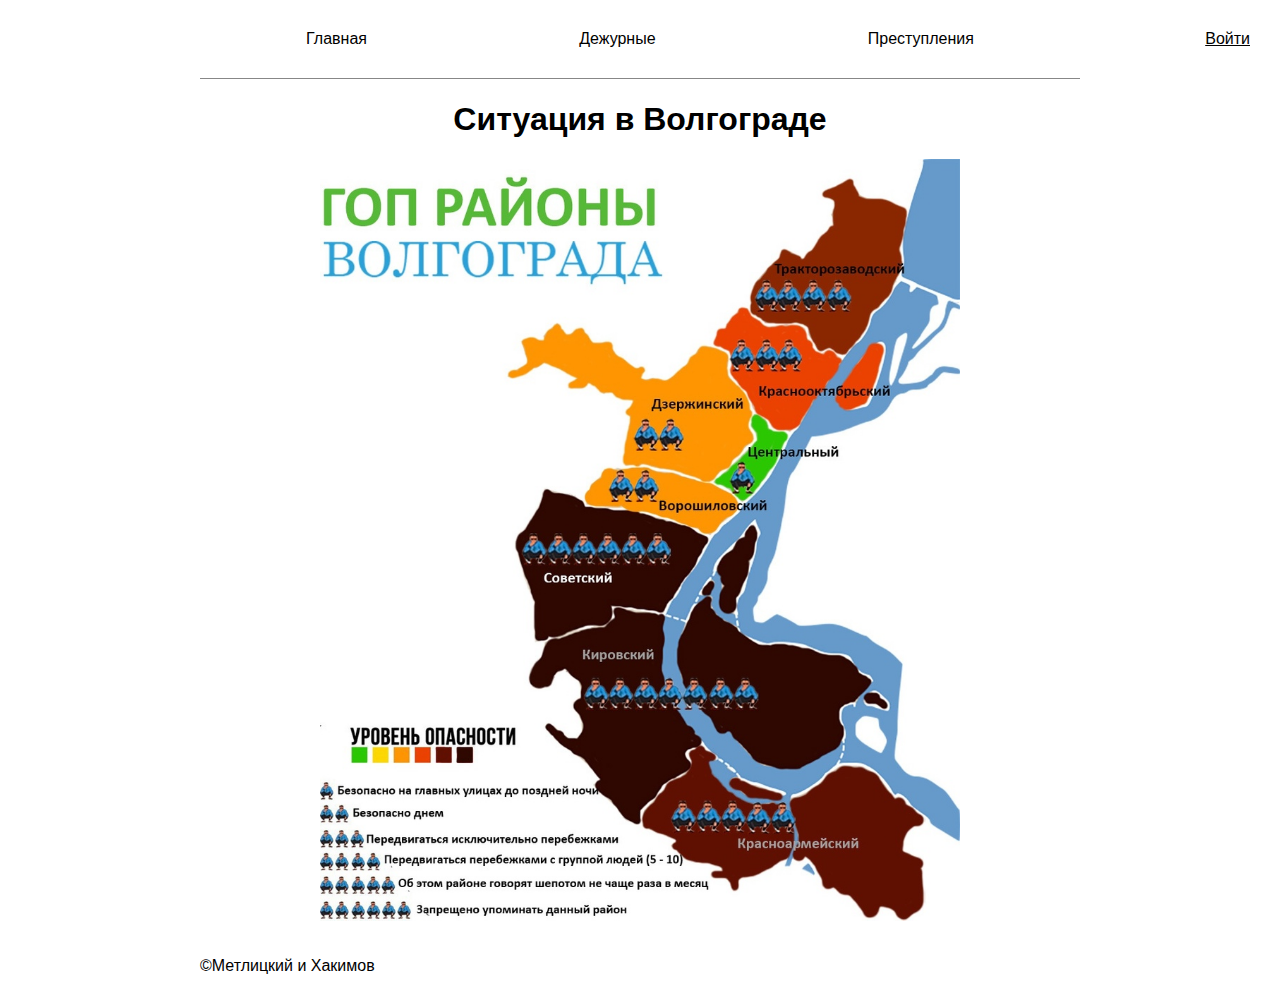
==== index.html @ fe366c43 "front + clientside validation" ====
<!DOCTYPE html>
<html lang="ru">
<head>
    <meta charset="UTF-8">
    <title>МВД Волгограда</title>
    <link rel="stylesheet" href="vendor/normalize.css">
    <link rel="stylesheet" href="pages/index.css">
</head>
<body>
<div class="page">
    <a class="authentific" href="authpage.html">Войти</a>
    <header class="header">
        <a class="header__link" href="index.html">Главная</a>
        <a class="header__link" href="swat.html">Дежурные</a>
        <a class="header__link" href="crimes.html">Преступления</a>
    </header>
    <main class="main">
        <h1 class="main__info">Ситуация в Волгограде</h1>
        <img class="main__photo" src="images/volgograd.jpg">
    </main>
    <footer class="footer">
        <p class="footer__copyright">&copy;Метлицкий и Хакимов</p>
    </footer>
</div>
</body>
</html>
---- pages/index.css ----
@import url(../blocks/page/page.css);
@import url(../blocks/authentific/authentific.css);
@import url(../blocks/header/header.css);
@import url(../blocks/header/__link/header__link.css);

@import url(../blocks/main/main.css);
@import url(../blocks/main/__photo/main__photo.css);
@import url(../blocks/main/__info/main__info.css);

@import url(../blocks/footer/footer.css);
@import url(../blocks/footer/__copyright/footer__copyright.css);
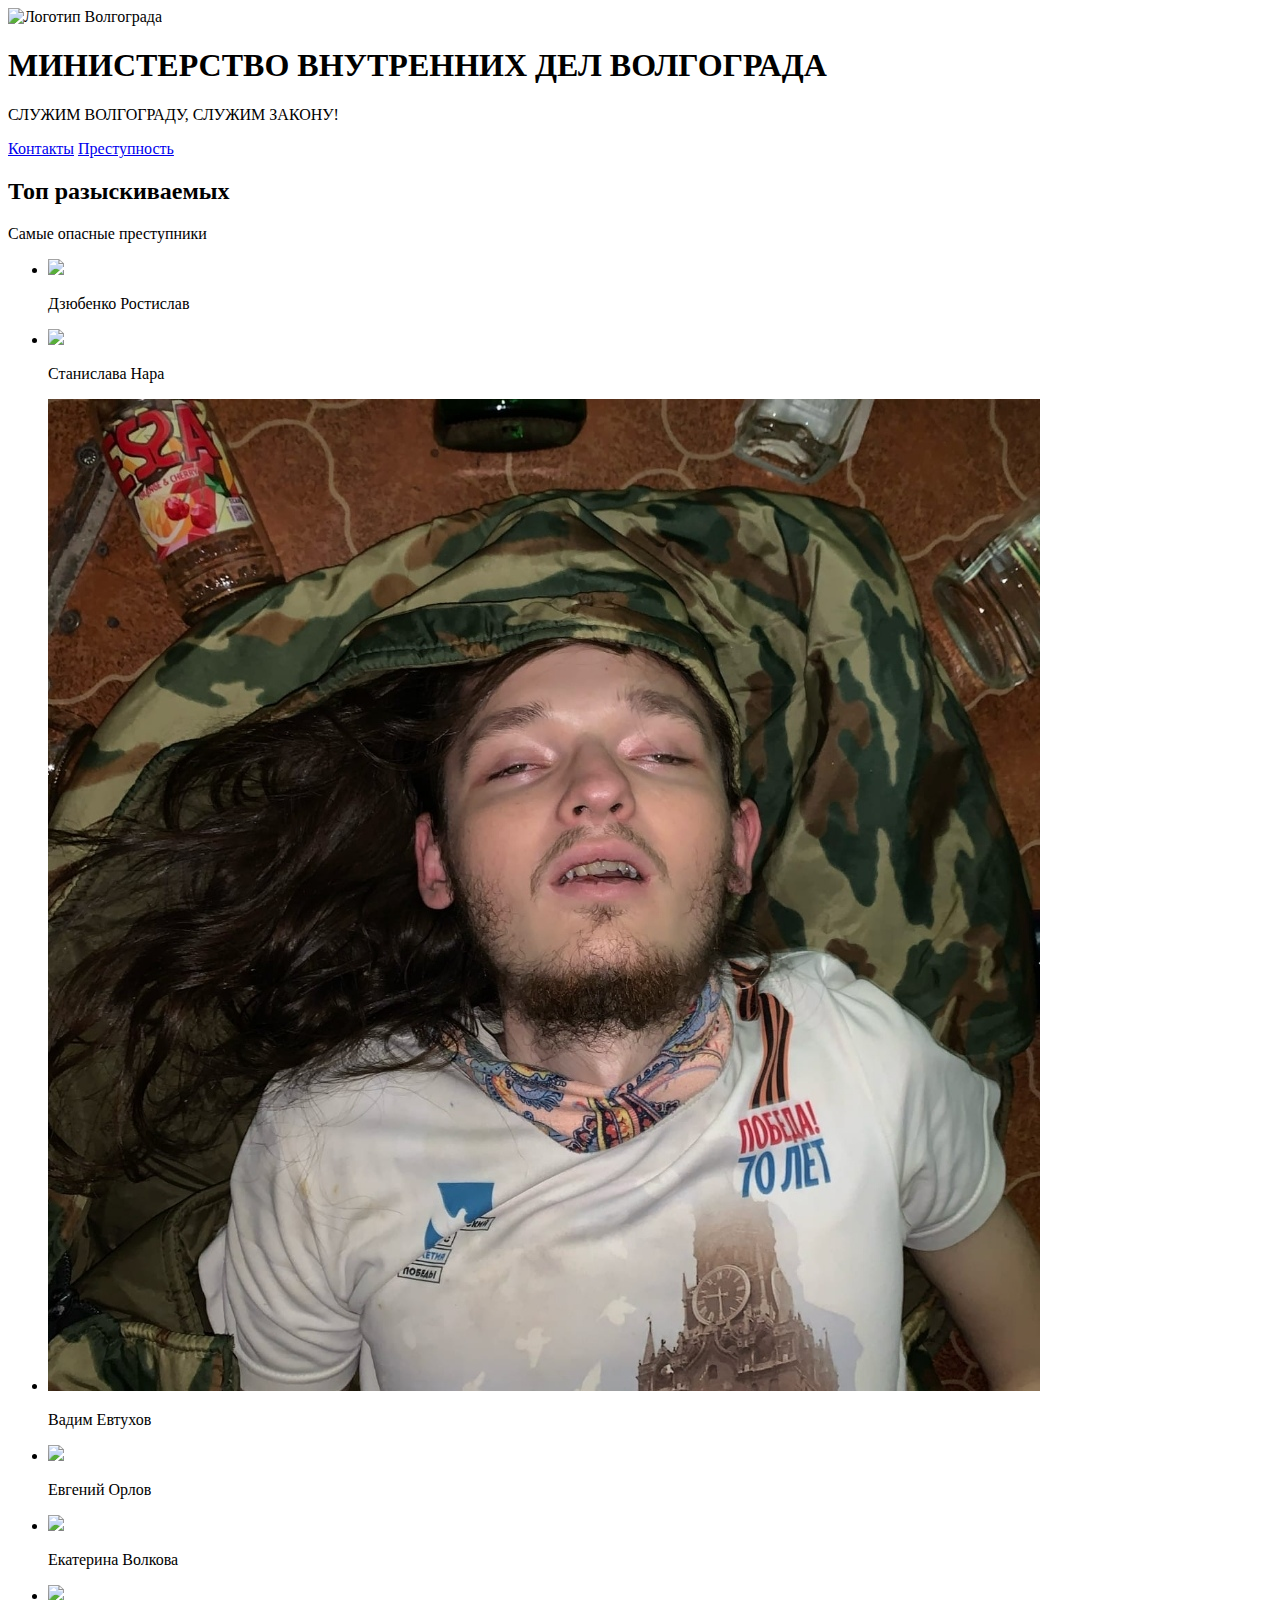
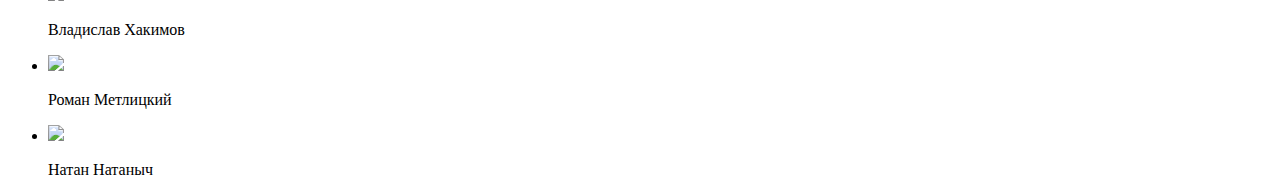
==== commit 85e31290: "Add files via upload" ====
--- a/index.html
+++ b/index.html
@@ -1,26 +1,67 @@
 <!DOCTYPE html>
-<html lang="ru">
+<html lang="en">
 <head>
-    <meta charset="UTF-8">
-    <title>МВД Волгограда</title>
-    <link rel="stylesheet" href="vendor/normalize.css">
-    <link rel="stylesheet" href="pages/index.css">
+  <meta charset="UTF-8">
+  <meta name="viewport" content="width=device-width, initial-scale=1, shrink-to-fit=no">
+  <title>МВД Волгограда</title>
+  <link rel="stylesheet" href="https://stackpath.bootstrapcdn.com/bootstrap/4.5.0/css/bootstrap.min.css" integrity="sha384-9aIt2nRpC12Uk9gS9baDl411NQApFmC26EwAOH8WgZl5MYYxFfc+NcPb1dKGj7Sk" crossorigin="anonymous">
+  <link rel="stylesheet" href="styles/style.css">
+  <link rel="shortcut icon" href="images/logo.png" type="image/x-icon">
 </head>
 <body>
-<div class="page">
-    <a class="authentific" href="authpage.html">Войти</a>
-    <header class="header">
-        <a class="header__link" href="index.html">Главная</a>
-        <a class="header__link" href="swat.html">Дежурные</a>
-        <a class="header__link" href="crimes.html">Преступления</a>
-    </header>
-    <main class="main">
-        <h1 class="main__info">Ситуация в Волгограде</h1>
-        <img class="main__photo" src="images/volgograd.jpg">
-    </main>
-    <footer class="footer">
-        <p class="footer__copyright">&copy;Метлицкий и Хакимов</p>
-    </footer>
-</div>
+    <div class="page">
+
+      <header class="header">
+        <img class="logo logo__place_header" alt="Логотип Волгограда" src="images/logo.png">
+        <div class="header__info">
+          <h1 class="header__title">МИНИСТЕРСТВО ВНУТРЕННИХ ДЕЛ ВОЛГОГРАДА</h1>
+          <p class="header__phrase">СЛУЖИМ ВОЛГОГРАДУ, СЛУЖИМ ЗАКОНУ!</p>
+        </div>
+      </header>
+
+      <nav class="nav">
+        <a href="contacts/contact.html" class="nav__link">Контакты</a>
+        <a href="crime/crime.html" class="nav__link">Преступность</a>
+      </nav>
+
+      <section class="crimes">
+        <h2 class="section-title">Топ разыскиваемых</h2>
+        <p class="section-subtitle">Самые опасные преступники</p>
+        <ul class="table">
+          <li class="table__cell">
+            <img class="table__picture" src="images/rost.jpg">
+            <p class="table__text">Дзюбенко Ростислав</p>
+          </li>
+          <li class="table__cell">
+            <img class="table__picture" src="images/kate.jpg">
+            <p class="table__text">Станислава Нара</p>
+          </li>
+          <li class="table__cell">
+            <img class="table__picture" src="images/vadim.jpg">
+            <p class="table__text">Вадим Евтухов</p>
+          </li>
+          <li class="table__cell">
+            <img class="table__picture" src="images/jenya.jpg">
+            <p class="table__text">Евгений Орлов</p>
+          </li>
+          <li class="table__cell">
+            <img class="table__picture" src="images/kateV.jpg">
+            <p class="table__text">Екатерина Волкова</p>
+          </li>
+          <li class="table__cell">
+            <img class="table__picture" src="images/vlad.png">
+            <p class="table__text">Владислав Хакимов</p>
+          </li>
+          <li class="table__cell">
+            <img class="table__picture" src="images/cyborg.jpg">
+            <p class="table__text">Роман Метлицкий</p>
+          </li>
+          <li class="table__cell">
+            <img class="table__picture" src="images/natan.jpg">
+            <p class="table__text">Натан Натаныч</p>
+          </li>
+        </ul>
+      </section>
+    </div>
 </body>
-</html>+</html>
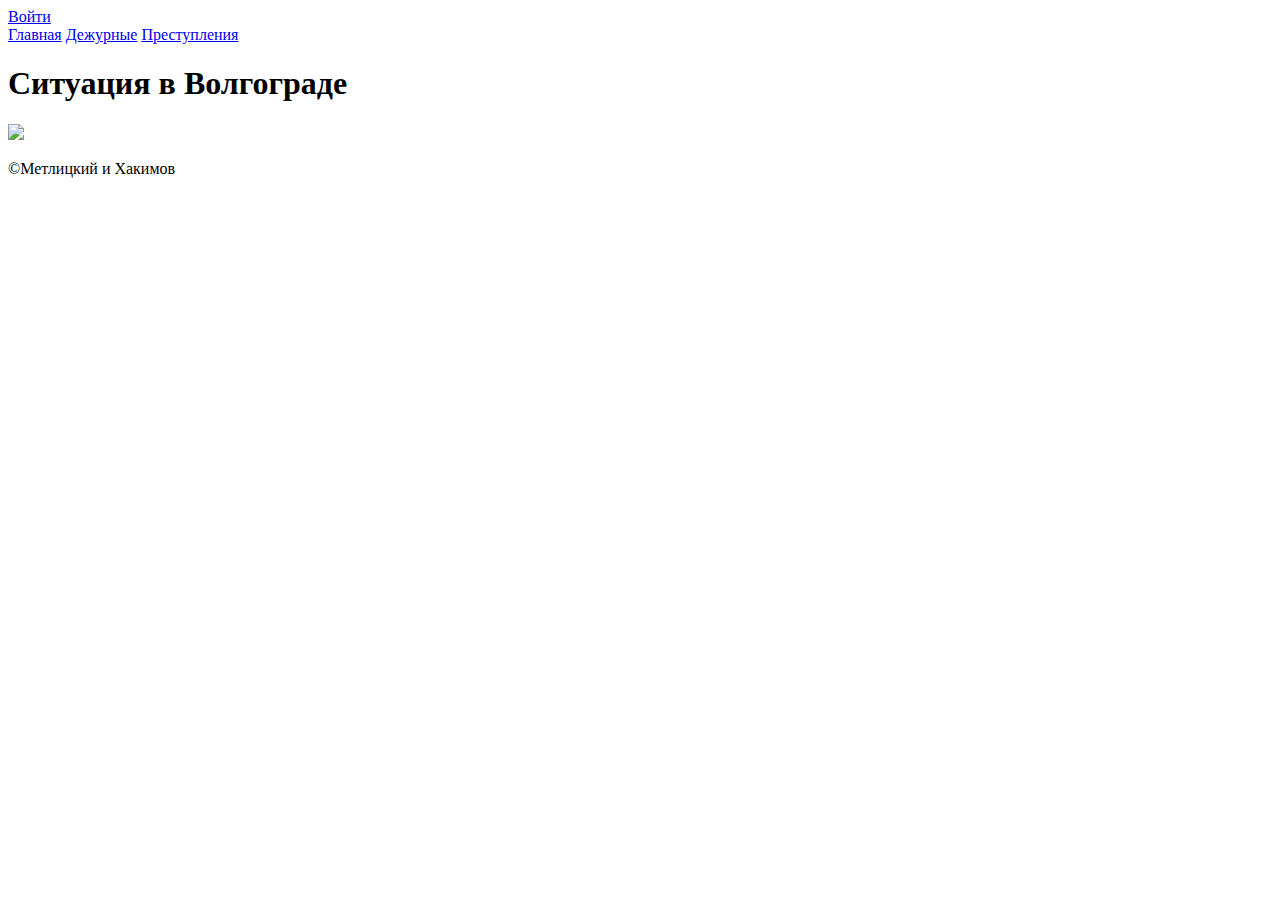
==== commit c282d3c5: "Add files via upload" ====
--- a/index.html
+++ b/index.html
@@ -1,67 +1,26 @@
 <!DOCTYPE html>
-<html lang="en">
+<html lang="ru">
 <head>
-  <meta charset="UTF-8">
-  <meta name="viewport" content="width=device-width, initial-scale=1, shrink-to-fit=no">
-  <title>МВД Волгограда</title>
-  <link rel="stylesheet" href="https://stackpath.bootstrapcdn.com/bootstrap/4.5.0/css/bootstrap.min.css" integrity="sha384-9aIt2nRpC12Uk9gS9baDl411NQApFmC26EwAOH8WgZl5MYYxFfc+NcPb1dKGj7Sk" crossorigin="anonymous">
-  <link rel="stylesheet" href="styles/style.css">
-  <link rel="shortcut icon" href="images/logo.png" type="image/x-icon">
+    <meta charset="UTF-8">
+    <title>МВД Волгограда</title>
+    <link rel="stylesheet" href="vendor/normalize.css">
+    <link rel="stylesheet" href="pages/index.css">
 </head>
 <body>
-    <div class="page">
-
-      <header class="header">
-        <img class="logo logo__place_header" alt="Логотип Волгограда" src="images/logo.png">
-        <div class="header__info">
-          <h1 class="header__title">МИНИСТЕРСТВО ВНУТРЕННИХ ДЕЛ ВОЛГОГРАДА</h1>
-          <p class="header__phrase">СЛУЖИМ ВОЛГОГРАДУ, СЛУЖИМ ЗАКОНУ!</p>
-        </div>
-      </header>
-
-      <nav class="nav">
-        <a href="contacts/contact.html" class="nav__link">Контакты</a>
-        <a href="crime/crime.html" class="nav__link">Преступность</a>
-      </nav>
-
-      <section class="crimes">
-        <h2 class="section-title">Топ разыскиваемых</h2>
-        <p class="section-subtitle">Самые опасные преступники</p>
-        <ul class="table">
-          <li class="table__cell">
-            <img class="table__picture" src="images/rost.jpg">
-            <p class="table__text">Дзюбенко Ростислав</p>
-          </li>
-          <li class="table__cell">
-            <img class="table__picture" src="images/kate.jpg">
-            <p class="table__text">Станислава Нара</p>
-          </li>
-          <li class="table__cell">
-            <img class="table__picture" src="images/vadim.jpg">
-            <p class="table__text">Вадим Евтухов</p>
-          </li>
-          <li class="table__cell">
-            <img class="table__picture" src="images/jenya.jpg">
-            <p class="table__text">Евгений Орлов</p>
-          </li>
-          <li class="table__cell">
-            <img class="table__picture" src="images/kateV.jpg">
-            <p class="table__text">Екатерина Волкова</p>
-          </li>
-          <li class="table__cell">
-            <img class="table__picture" src="images/vlad.png">
-            <p class="table__text">Владислав Хакимов</p>
-          </li>
-          <li class="table__cell">
-            <img class="table__picture" src="images/cyborg.jpg">
-            <p class="table__text">Роман Метлицкий</p>
-          </li>
-          <li class="table__cell">
-            <img class="table__picture" src="images/natan.jpg">
-            <p class="table__text">Натан Натаныч</p>
-          </li>
-        </ul>
-      </section>
-    </div>
+<div class="page">
+    <a class="authentific" href="authpage.html">Войти</a>
+    <header class="header">
+        <a class="header__link" href="index.html">Главная</a>
+        <a class="header__link" href="swat.html">Дежурные</a>
+        <a class="header__link" href="crimes.html">Преступления</a>
+    </header>
+    <main class="main">
+        <h1 class="main__info">Ситуация в Волгограде</h1>
+        <img class="main__photo" src="images/volgograd.jpg">
+    </main>
+    <footer class="footer">
+        <p class="footer__copyright">&copy;Метлицкий и Хакимов</p>
+    </footer>
+</div>
 </body>
-</html>
+</html>